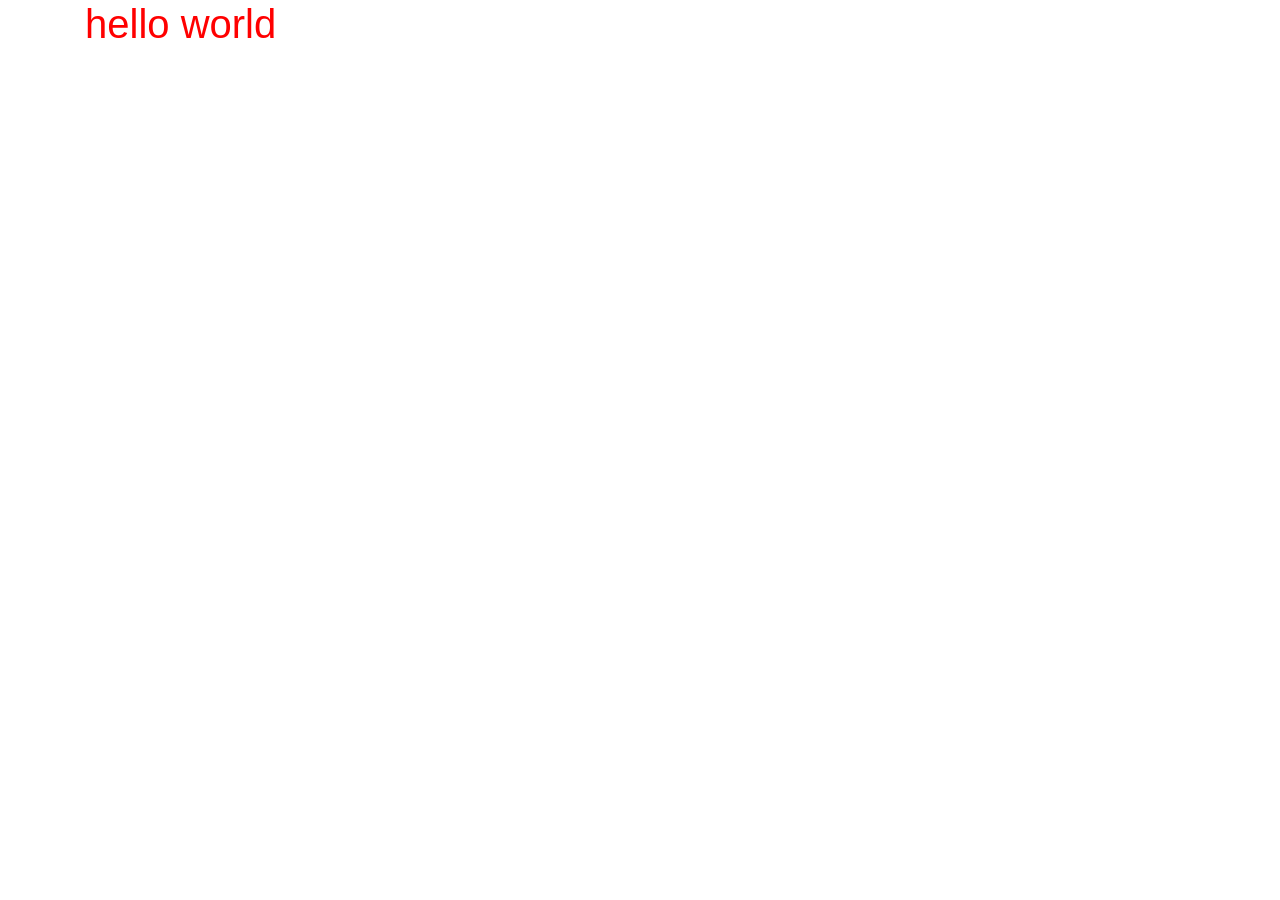
==== index.html @ 81830256 "folder structure" ====
<!DOCTYPE html>
<html lang="en">
  <head>
    <meta charset="UTF-8" />
    <meta name="viewport" content="width=device-width, initial-scale=1.0" />
    <link
      rel="stylesheet"
      href="https://cdn.jsdelivr.net/npm/bootstrap@4.4.1/dist/css/bootstrap.min.css"
      integrity="sha384-Vkoo8x4CGsO3+Hhxv8T/Q5PaXtkKtu6ug5TOeNV6gBiFeWPGFN9MuhOf23Q9Ifjh"
      crossorigin="anonymous"
    />
    <link rel="stylesheet" href="src/style.css" />
    <title>Document</title>
  </head>
  <body>
    <div class="container">
      <h1>hello world</h1>
    </div>
    <script src="src/index.js"></script>
  </body>
</html>
---- src/style.css ----
h1 {
  color: red;
}
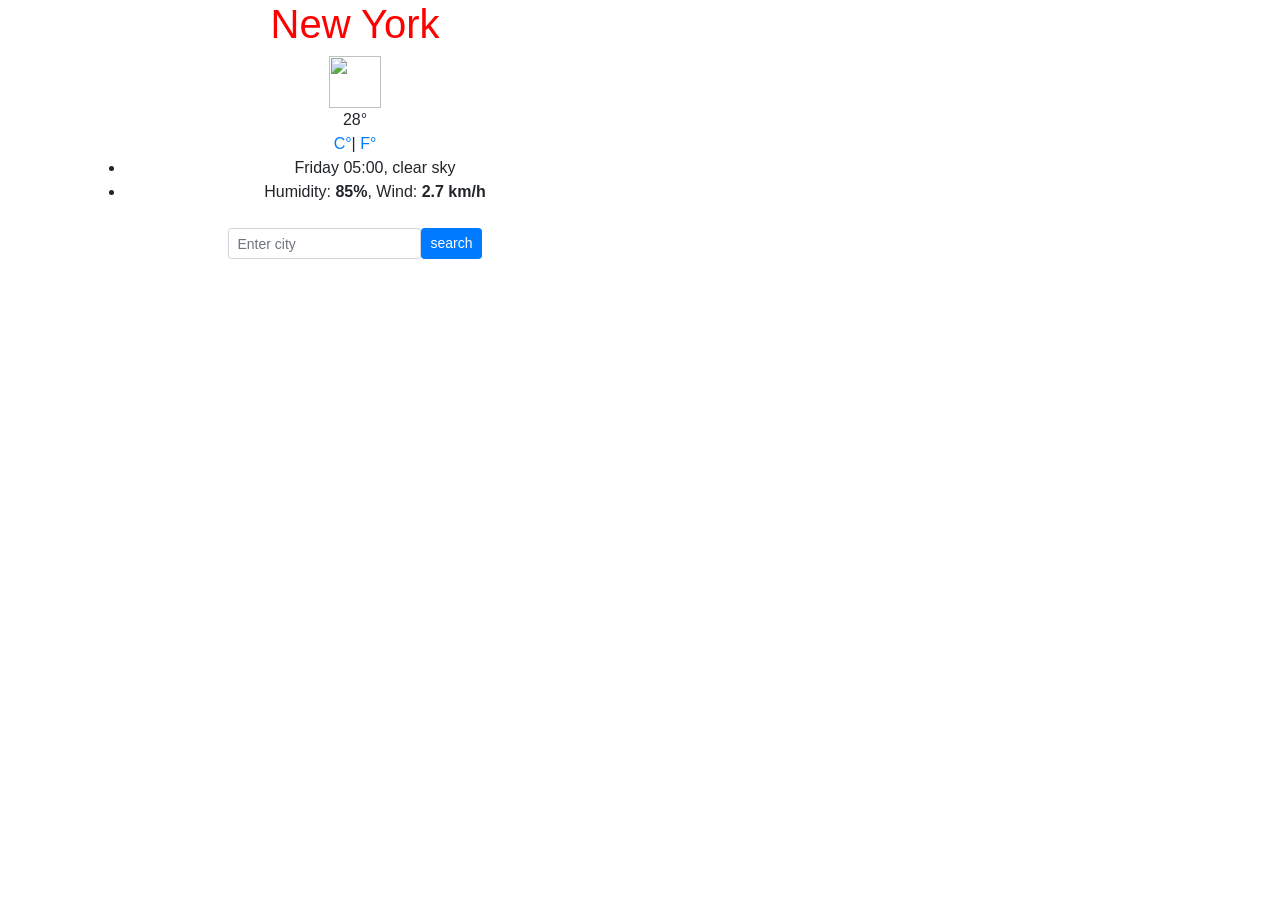
==== commit 9b7671f9: "updated and added Ids to html weather elements" ====
--- a/index.html
+++ b/index.html
@@ -14,7 +14,55 @@
   </head>
   <body>
     <div class="container">
-      <h1>hello world</h1>
+      <div class="row">
+        <div class="col-6 text-center">
+          <h1>New York</h1>
+          <img
+            src="https://www.google.com/url?sa=i&url=https%3A%2F%2Fwww.flaticon.com%2Ffree-icon%2Fweather_1779780&psig=AOvVaw1ZSoS25kKRocxxX09EgKsc&ust=1693242508319000&source=images&cd=vfe&opi=89978449&ved=0CA4QjRxqFwoTCPCp1Yaq_YADFQAAAAAdAAAAABAI"
+            alt=""
+            width="52px"
+            height="52"
+            id="icon-Main"
+          />
+          <div class="temperature" id="temp">28°</div>
+          <span class="units">
+            <a href="#" id="celsius-Link" class="active">C°</a>|
+            <a href="#" id="farenheit-link">F°</a>
+          </span>
+
+          <div class="weather-information">
+            <ul>
+              <li>
+                <span id="date">Friday 05:00</span>,
+                <span id="des">clear sky</span>
+              </li>
+              <li>
+                Humidity: <strong>85%</strong>, Wind:
+                <strong id="wind-Speed">2.7 km/h</strong>
+              </li>
+            </ul>
+          </div>
+          <form id="search-form">
+            <div class="d-flex justify-content-center">
+              <div class="d-inline-flex p-2">
+                <input
+                  class="form-control form-control-sm"
+                  type="text"
+                  autocomplete="off"
+                  placeholder="Enter city"
+                  id="enter-City"
+                />
+
+                <input
+                  class="btn btn-primary btn-sm"
+                  type="submit"
+                  value="search"
+                />
+              </div>
+            </div>
+          </form>
+        </div>
+      </div>
     </div>
     <script src="src/index.js"></script>
   </body>
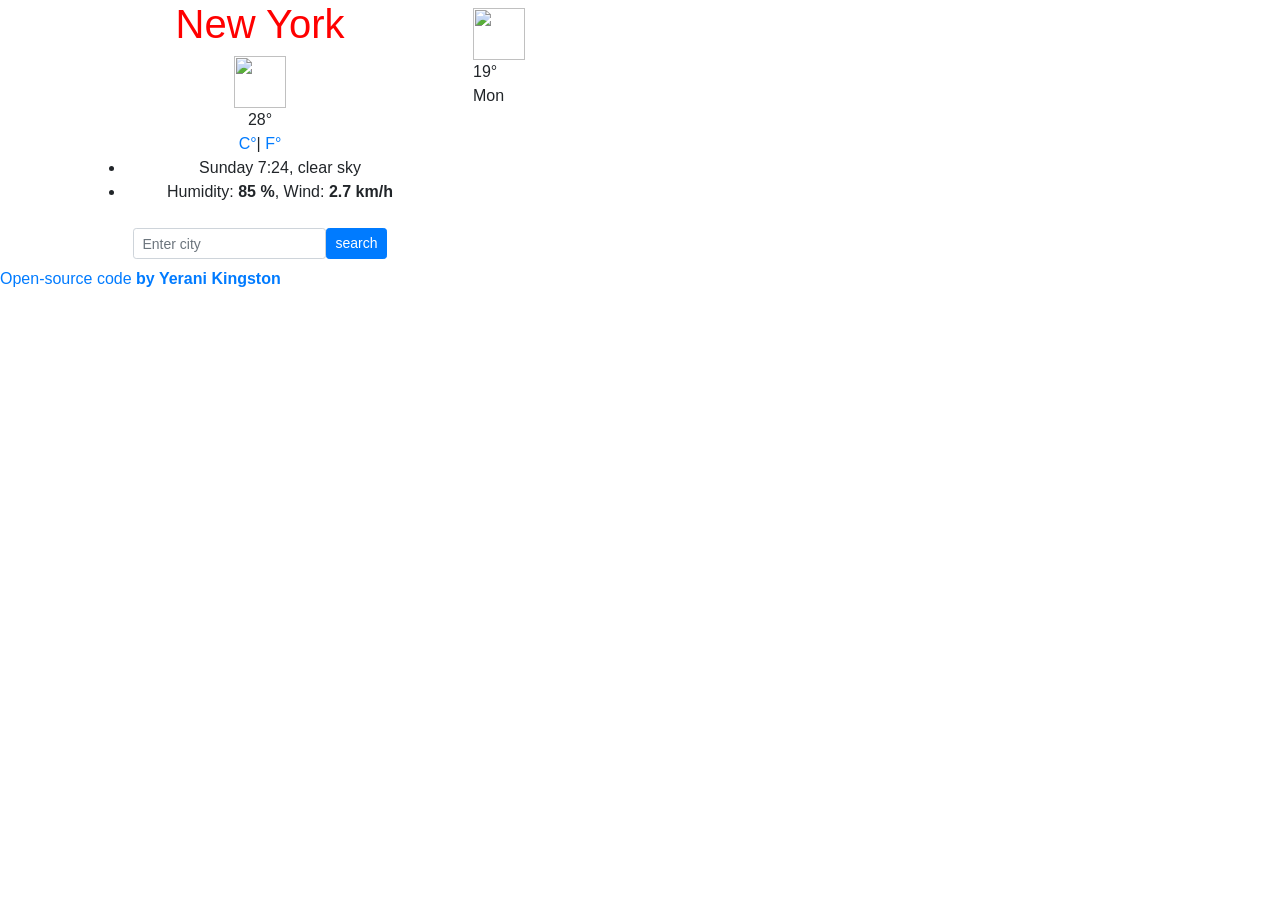
==== commit acc753e6: "Conected Shecodes weather appi" ====
--- a/index.html
+++ b/index.html
@@ -9,16 +9,17 @@
       integrity="sha384-Vkoo8x4CGsO3+Hhxv8T/Q5PaXtkKtu6ug5TOeNV6gBiFeWPGFN9MuhOf23Q9Ifjh"
       crossorigin="anonymous"
     />
+    <script src="https://unpkg.com/axios@1.1.2/dist/axios.min.js"></script>
     <link rel="stylesheet" href="src/style.css" />
     <title>Document</title>
   </head>
   <body>
     <div class="container">
       <div class="row">
-        <div class="col-6 text-center">
+        <div class="col-4 text-center">
           <h1>New York</h1>
           <img
-            src="https://www.google.com/url?sa=i&url=https%3A%2F%2Fwww.flaticon.com%2Ffree-icon%2Fweather_1779780&psig=AOvVaw1ZSoS25kKRocxxX09EgKsc&ust=1693242508319000&source=images&cd=vfe&opi=89978449&ved=0CA4QjRxqFwoTCPCp1Yaq_YADFQAAAAAdAAAAABAI"
+            src="http://shecodes-assets.s3.amazonaws.com/api/weather/icons/clear-sky-day.png"
             alt=""
             width="52px"
             height="52"
@@ -34,11 +35,13 @@
             <ul>
               <li>
                 <span id="date">Friday 05:00</span>,
-                <span id="des">clear sky</span>
+                <span class="weatherDescription" id="des">clear sky</span>
               </li>
               <li>
-                Humidity: <strong>85%</strong>, Wind:
-                <strong id="wind-Speed">2.7 km/h</strong>
+                Humidity: <strong id="humidity-Element">85</strong
+                ><strong> %</strong>, Wind:
+                <strong class="windSpeed" id="wind-Speed">2.7</strong>
+                <strong> km/h</strong>
               </li>
             </ul>
           </div>
@@ -62,8 +65,44 @@
             </div>
           </form>
         </div>
+        <div class="col-8 color-white">
+          <div class="row">
+            <div class="d-inline-flex p-2">
+              <div class="col-sm-4">
+                <div class="forecast-icon">
+                  <img
+                    src="http://shecodes-assets.s3.amazonaws.com/api/weather/icons/clear-sky-day.png"
+                    alt=""
+                    width="52px"
+                    height="52"
+                  />
+                </div>
+                <div class="forecast-temperature">19°</div>
+                <div class="forecast-day">Mon</div>
+              </div>
+            </div>
+          </div>
+        </div>
       </div>
     </div>
+    <footer>
+      <a
+        class="GithubLink"
+        href="https://github.com/yeranik/weather-app"
+        target="_blank"
+      >
+        Open-source code
+        <a
+          class="Instagram"
+          href="https://www.instagram.com/yerani_k/?hl=es-la"
+          target="_blank"
+        >
+          <strong> by Yerani Kingston</strong></a
+        >
+
+        <script src="src/index.js"></script>
+      </a>
+    </footer>
     <script src="src/index.js"></script>
   </body>
 </html>
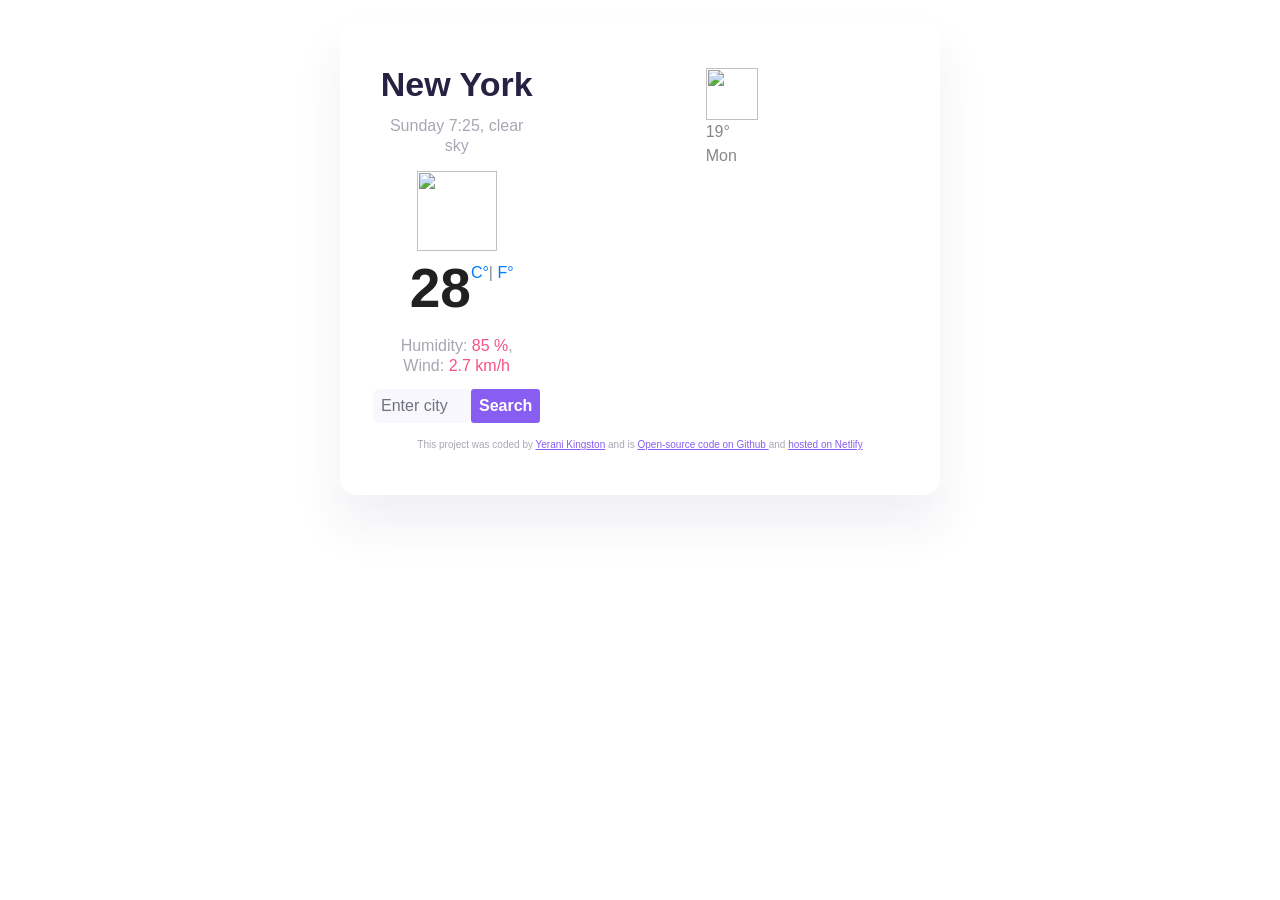
==== commit 9aa90f33: "added css styling" ====
--- a/index.html
+++ b/index.html
@@ -15,94 +15,101 @@
   </head>
   <body>
     <div class="container">
-      <div class="row">
-        <div class="col-4 text-center">
-          <h1>New York</h1>
-          <img
-            src="http://shecodes-assets.s3.amazonaws.com/api/weather/icons/clear-sky-day.png"
-            alt=""
-            width="52px"
-            height="52"
-            id="icon-Main"
-          />
-          <div class="temperature" id="temp">28°</div>
-          <span class="units">
-            <a href="#" id="celsius-Link" class="active">C°</a>|
-            <a href="#" id="farenheit-link">F°</a>
-          </span>
-
-          <div class="weather-information">
-            <ul>
-              <li>
-                <span id="date">Friday 05:00</span>,
-                <span class="weatherDescription" id="des">clear sky</span>
-              </li>
+      <div class="weather-app">
+        <div class="row">
+          <div class="col-4">
+            <h1>New York</h1>
+            <li>
+              <span id="date">Friday 05:00</span>,
+              <span class="weatherDescription" id="des">clear sky</span>
+            </li>
+            <img
+              src="http://shecodes-assets.s3.amazonaws.com/api/weather/icons/clear-sky-day.png"
+              alt=""
+              id="icon-Main"
+              class="iconCanvas"
+            />
+            <div class="d-inline-flex">
+              <div class="temperature" id="temp">28</div>
+              <span class="units"
+                ><a href="#" id="celsius-Link" class="active">C°</a>|
+                <a href="#" id="farenheit-link">F°</a>
+              </span>
+            </div>
+            <div class="weather-information">
               <li>
                 Humidity: <strong id="humidity-Element">85</strong
                 ><strong> %</strong>, Wind:
                 <strong class="windSpeed" id="wind-Speed">2.7</strong>
                 <strong> km/h</strong>
               </li>
-            </ul>
+            </div>
+            <div class="row">
+              <form id="search-form">
+                <div class="d-flex justify-content-center">
+                  <div class="d-inline-flex p-2">
+                    <input
+                      class="form-control form-control-sm"
+                      type="text"
+                      autocomplete="off"
+                      placeholder="Enter city"
+                      id="enter-City"
+                    />
+
+                    <input
+                      class="btn btn-primary btn-sm"
+                      type="submit"
+                      value="Search"
+                    />
+                  </div>
+                </div>
+              </form>
+            </div>
           </div>
-          <form id="search-form">
-            <div class="d-flex justify-content-center">
-              <div class="d-inline-flex p-2">
-                <input
-                  class="form-control form-control-sm"
-                  type="text"
-                  autocomplete="off"
-                  placeholder="Enter city"
-                  id="enter-City"
-                />
-
-                <input
-                  class="btn btn-primary btn-sm"
-                  type="submit"
-                  value="search"
-                />
-              </div>
-            </div>
-          </form>
-        </div>
-        <div class="col-8 color-white">
-          <div class="row">
+          <div class="col-8">
             <div class="d-inline-flex p-2">
               <div class="col-sm-4">
-                <div class="forecast-icon">
-                  <img
-                    src="http://shecodes-assets.s3.amazonaws.com/api/weather/icons/clear-sky-day.png"
-                    alt=""
-                    width="52px"
-                    height="52"
-                  />
-                </div>
+                <img
+                  src="http://shecodes-assets.s3.amazonaws.com/api/weather/icons/clear-sky-day.png"
+                  alt=""
+                  width="52px"
+                  height="52"
+                  id="icon-Main"
+                />
                 <div class="forecast-temperature">19°</div>
                 <div class="forecast-day">Mon</div>
               </div>
             </div>
           </div>
         </div>
+        <small>
+          This project was coded by
+          <a
+            class="Instagram"
+            href="https://www.instagram.com/yerani_k/?hl=es-la"
+            target="_blank"
+          >
+            Yerani Kingston</a
+          >
+          and is
+          <a
+            class="GithubLink"
+            href="https://github.com/yeranik/weather-app"
+            target="_blank"
+          >
+            Open-source code on Github
+          </a>
+          and
+          <a
+            class="netlify"
+            href="https://www.instagram.com/yerani_k/?hl=es-la"
+            target="_blank"
+          >
+            hosted on Netlify</a
+          >
+        </small>
       </div>
     </div>
-    <footer>
-      <a
-        class="GithubLink"
-        href="https://github.com/yeranik/weather-app"
-        target="_blank"
-      >
-        Open-source code
-        <a
-          class="Instagram"
-          href="https://www.instagram.com/yerani_k/?hl=es-la"
-          target="_blank"
-        >
-          <strong> by Yerani Kingston</strong></a
-        >
-
-        <script src="src/index.js"></script>
-      </a>
-    </footer>
     <script src="src/index.js"></script>
   </body>
 </html>
--- a/src/style.css
+++ b/src/style.css
@@ -1,3 +1,84 @@
 h1 {
-  color: red;
+  color: #272142;
+  font-size: 34px;
+  font-weight: 700;
+  line-height: 29px;
+  line-height: 48px;
+  margin: 20px, auto;
 }
+
+li {
+  color: rgba(39, 33, 66, 0.4);
+  font-size: 16px;
+  font-weight: 500;
+  line-height: 20px;
+  list-style: none;
+  margin-bottom: 5px;
+}
+
+li strong {
+  color: #f65282;
+  font-weight: 400;
+}
+
+small {
+  color: rgba(39, 33, 66, 0.4);
+  font-size: 10px;
+  line-height: 18px;
+  margin-top: 40px;
+  text-align: center;
+}
+small a {
+  color: #885df1;
+  text-decoration: underline;
+}
+
+.container {
+  margin: auto;
+  padding: 20px;
+}
+.weather-app {
+  max-width: 600px;
+  margin: auto;
+  padding: 40px;
+  border-radius: 16px;
+  font-family: Cerebri-Sans, Helvetica, Arial, sans-serif;
+  background: #fff;
+  box-shadow: 0 30px 50px rgba(65, 50, 100, 0.08);
+  color: #878787;
+  text-align: center;
+}
+
+.temperature {
+  color: #212121;
+  font-size: 55px;
+  font-weight: 400;
+  font-weight: 700;
+  line-height: 1;
+  margin-left: 10px;
+  margin-bottom: 20px;
+}
+
+.iconCanvas {
+  margin: 10px 0;
+  height: 80px;
+  width: 80px;
+}
+
+.form-control {
+  background: #f9f7fe;
+  border: none;
+  border-radius: 6px;
+  color: rgba(39, 33, 66, 0.4);
+  display: inline-block;
+  font-size: 16px;
+  transition: border-color 0.15s ease-in-out, box-shadow 0.15s ease-in-out;
+}
+
+.btn {
+  background: #885df1;
+  border: none;
+  font-size: 16px;
+  font-weight: 700;
+  display: inline-block;
+}
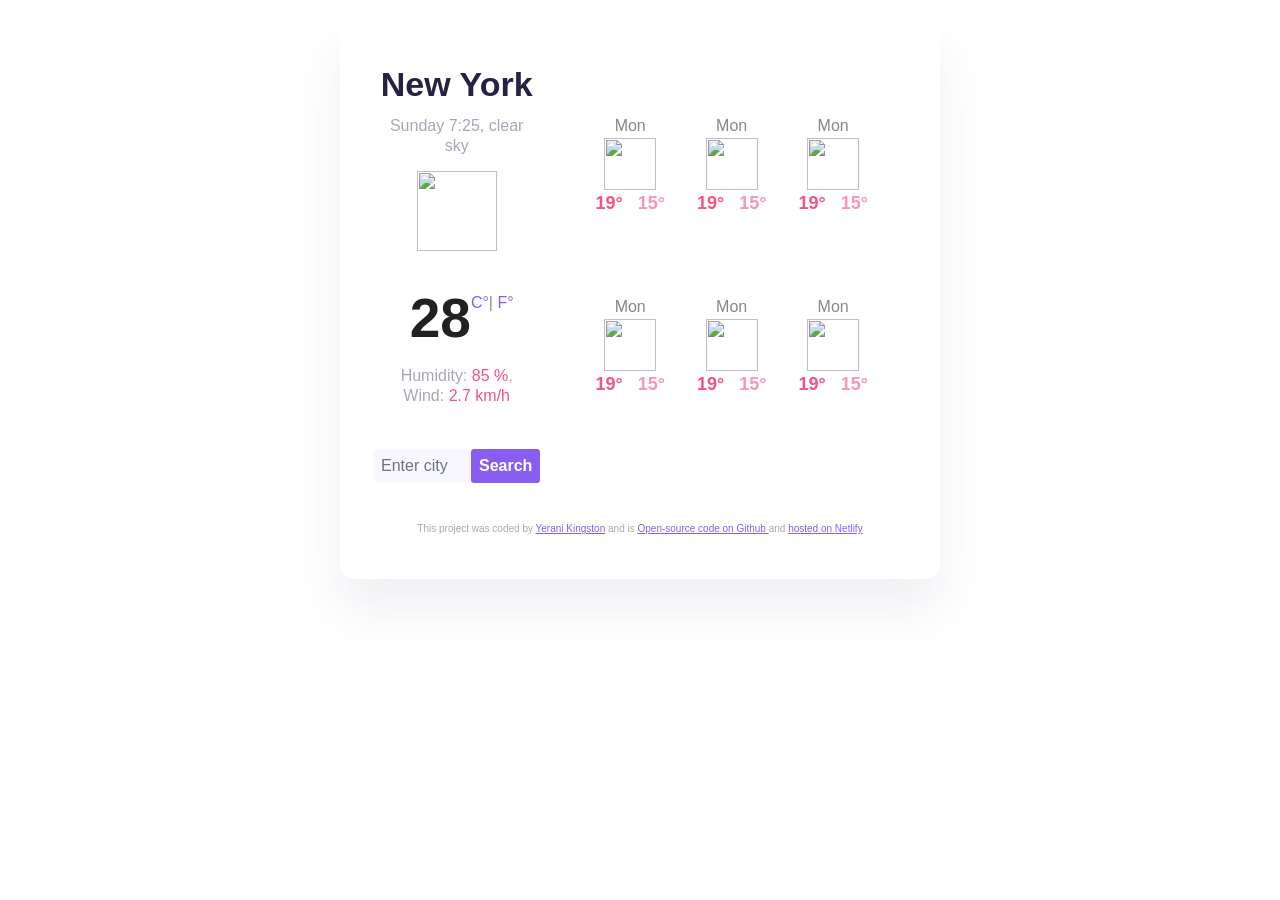
==== commit 09e45212: "completed all css and html previous to forecast api" ====
--- a/index.html
+++ b/index.html
@@ -68,7 +68,8 @@
           </div>
           <div class="col-8">
             <div class="d-inline-flex p-2">
-              <div class="col-sm-4">
+              <div class="weatherForecastPreview p-3">
+                <div class="forecast-day">Mon</div>
                 <img
                   src="http://shecodes-assets.s3.amazonaws.com/api/weather/icons/clear-sky-day.png"
                   alt=""
@@ -76,12 +77,87 @@
                   height="52"
                   id="icon-Main"
                 />
-                <div class="forecast-temperature">19°</div>
+                <div class="forecast-temperature">
+                  <span class="forecast-temperature-max"> 19°</span
+                  ><span class="forecast-temperature-min"> 15°</span>
+                </div>
+              </div>
+              <div class="weatherForecastPreview p-3">
                 <div class="forecast-day">Mon</div>
+                <img
+                  src="http://shecodes-assets.s3.amazonaws.com/api/weather/icons/clear-sky-day.png"
+                  alt=""
+                  width="52px"
+                  height="52"
+                  id="icon-Main"
+                />
+                <div class="forecast-temperature">
+                  <span class="forecast-temperature-max"> 19°</span
+                  ><span class="forecast-temperature-min"> 15°</span>
+                </div>
+              </div>
+              <div class="weatherForecastPreview p-3">
+                <div class="forecast-day">Mon</div>
+                <img
+                  src="http://shecodes-assets.s3.amazonaws.com/api/weather/icons/clear-sky-day.png"
+                  alt=""
+                  width="52px"
+                  height="52"
+                  id="icon-Main"
+                />
+                <div class="forecast-temperature">
+                  <span class="forecast-temperature-max"> 19°</span
+                  ><span class="forecast-temperature-min"> 15°</span>
+                </div>
+              </div>
+            </div>
+            <div class="d-inline-flex p-2">
+              <div class="weatherForecastPreview p-3">
+                <div class="forecast-day">Mon</div>
+                <img
+                  src="http://shecodes-assets.s3.amazonaws.com/api/weather/icons/clear-sky-day.png"
+                  alt=""
+                  width="52px"
+                  height="52"
+                  id="icon-Main"
+                />
+                <div class="forecast-temperature">
+                  <span class="forecast-temperature-max"> 19°</span
+                  ><span class="forecast-temperature-min"> 15°</span>
+                </div>
+              </div>
+              <div class="weatherForecastPreview p-3">
+                <div class="forecast-day">Mon</div>
+                <img
+                  src="http://shecodes-assets.s3.amazonaws.com/api/weather/icons/clear-sky-day.png"
+                  alt=""
+                  width="52px"
+                  height="52"
+                  id="icon-Main"
+                />
+                <div class="forecast-temperature">
+                  <span class="forecast-temperature-max"> 19°</span
+                  ><span class="forecast-temperature-min"> 15°</span>
+                </div>
+              </div>
+              <div class="weatherForecastPreview p-3">
+                <div class="forecast-day">Mon</div>
+                <img
+                  src="http://shecodes-assets.s3.amazonaws.com/api/weather/icons/clear-sky-day.png"
+                  alt=""
+                  width="52px"
+                  height="52"
+                  id="icon-Main"
+                />
+                <div class="forecast-temperature">
+                  <span class="forecast-temperature-max"> 19°</span
+                  ><span class="forecast-temperature-min"> 15°</span>
+                </div>
               </div>
             </div>
           </div>
         </div>
+        <br />
         <small>
           This project was coded by
           <a
@@ -94,7 +170,7 @@
           and is
           <a
             class="GithubLink"
-            href="https://github.com/yeranik/weather-app"
+            href="https://github.com/yeranik/vw-app"
             target="_blank"
           >
             Open-source code on Github
@@ -102,7 +178,7 @@
           and
           <a
             class="netlify"
-            href="https://www.instagram.com/yerani_k/?hl=es-la"
+            href="https://precious-dragon-ab7660.netlify.app/"
             target="_blank"
           >
             hosted on Netlify</a
--- a/src/style.css
+++ b/src/style.css
@@ -49,6 +49,10 @@
   text-align: center;
 }
 
+.col-4 {
+  width: 80px;
+}
+
 .temperature {
   color: #212121;
   font-size: 55px;
@@ -59,6 +63,9 @@
   margin-bottom: 20px;
 }
 
+.units a {
+  color: #885df1;
+}
 .iconCanvas {
   margin: 10px 0;
   height: 80px;
@@ -82,3 +89,19 @@
   font-weight: 700;
   display: inline-block;
 }
+
+.d-inline-flex {
+  margin-top: 30px;
+}
+.forecast-temperature {
+  color: #f65282;
+  font-size: 18px;
+  font-style: normal;
+  font-weight: 700;
+  line-height: 1.5;
+}
+
+.forecast-temperature-min {
+  margin-left: 10px;
+  opacity: 0.6;
+}
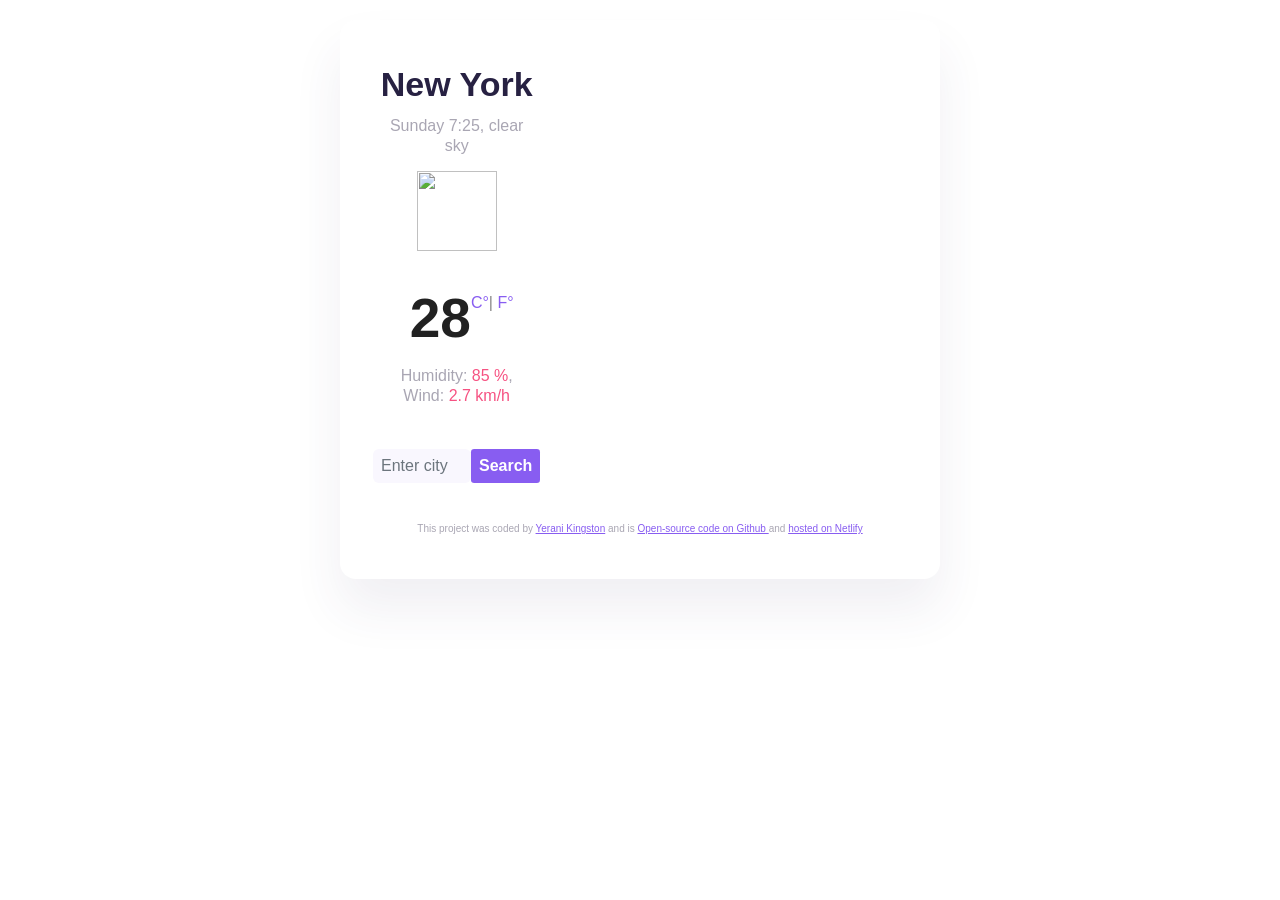
==== commit febefccd: "started incorporating api coordinates" ====
--- a/index.html
+++ b/index.html
@@ -66,96 +66,7 @@
               </form>
             </div>
           </div>
-          <div class="col-8">
-            <div class="d-inline-flex p-2">
-              <div class="weatherForecastPreview p-3">
-                <div class="forecast-day">Mon</div>
-                <img
-                  src="http://shecodes-assets.s3.amazonaws.com/api/weather/icons/clear-sky-day.png"
-                  alt=""
-                  width="52px"
-                  height="52"
-                  id="icon-Main"
-                />
-                <div class="forecast-temperature">
-                  <span class="forecast-temperature-max"> 19°</span
-                  ><span class="forecast-temperature-min"> 15°</span>
-                </div>
-              </div>
-              <div class="weatherForecastPreview p-3">
-                <div class="forecast-day">Mon</div>
-                <img
-                  src="http://shecodes-assets.s3.amazonaws.com/api/weather/icons/clear-sky-day.png"
-                  alt=""
-                  width="52px"
-                  height="52"
-                  id="icon-Main"
-                />
-                <div class="forecast-temperature">
-                  <span class="forecast-temperature-max"> 19°</span
-                  ><span class="forecast-temperature-min"> 15°</span>
-                </div>
-              </div>
-              <div class="weatherForecastPreview p-3">
-                <div class="forecast-day">Mon</div>
-                <img
-                  src="http://shecodes-assets.s3.amazonaws.com/api/weather/icons/clear-sky-day.png"
-                  alt=""
-                  width="52px"
-                  height="52"
-                  id="icon-Main"
-                />
-                <div class="forecast-temperature">
-                  <span class="forecast-temperature-max"> 19°</span
-                  ><span class="forecast-temperature-min"> 15°</span>
-                </div>
-              </div>
-            </div>
-            <div class="d-inline-flex p-2">
-              <div class="weatherForecastPreview p-3">
-                <div class="forecast-day">Mon</div>
-                <img
-                  src="http://shecodes-assets.s3.amazonaws.com/api/weather/icons/clear-sky-day.png"
-                  alt=""
-                  width="52px"
-                  height="52"
-                  id="icon-Main"
-                />
-                <div class="forecast-temperature">
-                  <span class="forecast-temperature-max"> 19°</span
-                  ><span class="forecast-temperature-min"> 15°</span>
-                </div>
-              </div>
-              <div class="weatherForecastPreview p-3">
-                <div class="forecast-day">Mon</div>
-                <img
-                  src="http://shecodes-assets.s3.amazonaws.com/api/weather/icons/clear-sky-day.png"
-                  alt=""
-                  width="52px"
-                  height="52"
-                  id="icon-Main"
-                />
-                <div class="forecast-temperature">
-                  <span class="forecast-temperature-max"> 19°</span
-                  ><span class="forecast-temperature-min"> 15°</span>
-                </div>
-              </div>
-              <div class="weatherForecastPreview p-3">
-                <div class="forecast-day">Mon</div>
-                <img
-                  src="http://shecodes-assets.s3.amazonaws.com/api/weather/icons/clear-sky-day.png"
-                  alt=""
-                  width="52px"
-                  height="52"
-                  id="icon-Main"
-                />
-                <div class="forecast-temperature">
-                  <span class="forecast-temperature-max"> 19°</span
-                  ><span class="forecast-temperature-min"> 15°</span>
-                </div>
-              </div>
-            </div>
-          </div>
+          <div class="col-8" id="forecast"></div>
         </div>
         <br />
         <small>
--- a/src/style.css
+++ b/src/style.css
@@ -47,10 +47,6 @@
   box-shadow: 0 30px 50px rgba(65, 50, 100, 0.08);
   color: #878787;
   text-align: center;
-}
-
-.col-4 {
-  width: 80px;
 }
 
 .temperature {
